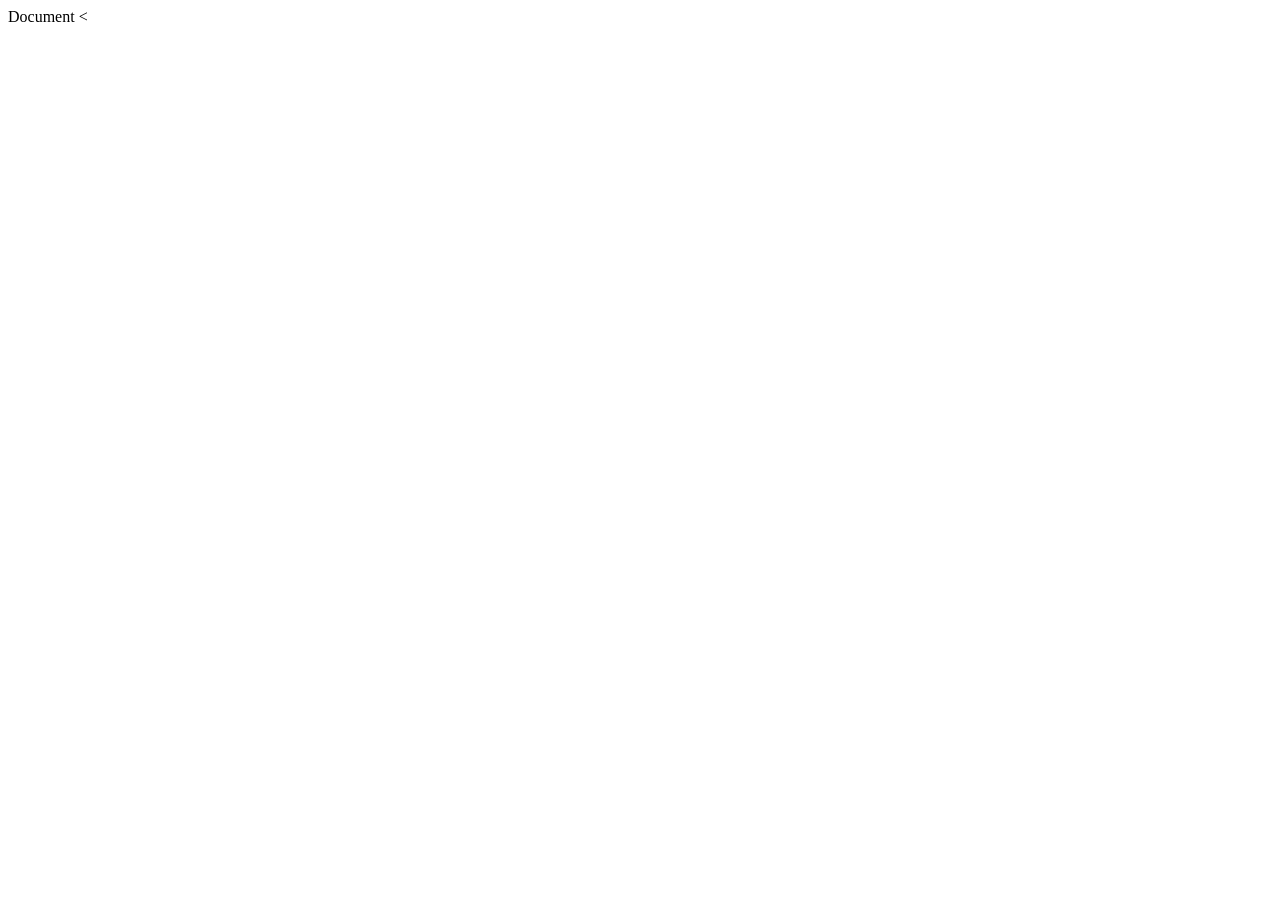
==== tableau.html/index.html @ d437b8ad "first commit" ====
<!DOCTYPE html>
<html lang="en">
<head>
    <meta charset="UTF-8">
    <meta name height
    <title>Document <
    <style>
        body{  hyphens hanging-punctuation
         ba   hyphenate-character
              hyphenate-limit-chars
              line-height
         }

A.{

}
    </style>
    
        
    </body>
        
    </body>
</head>
<body>
    
</body>
</html>
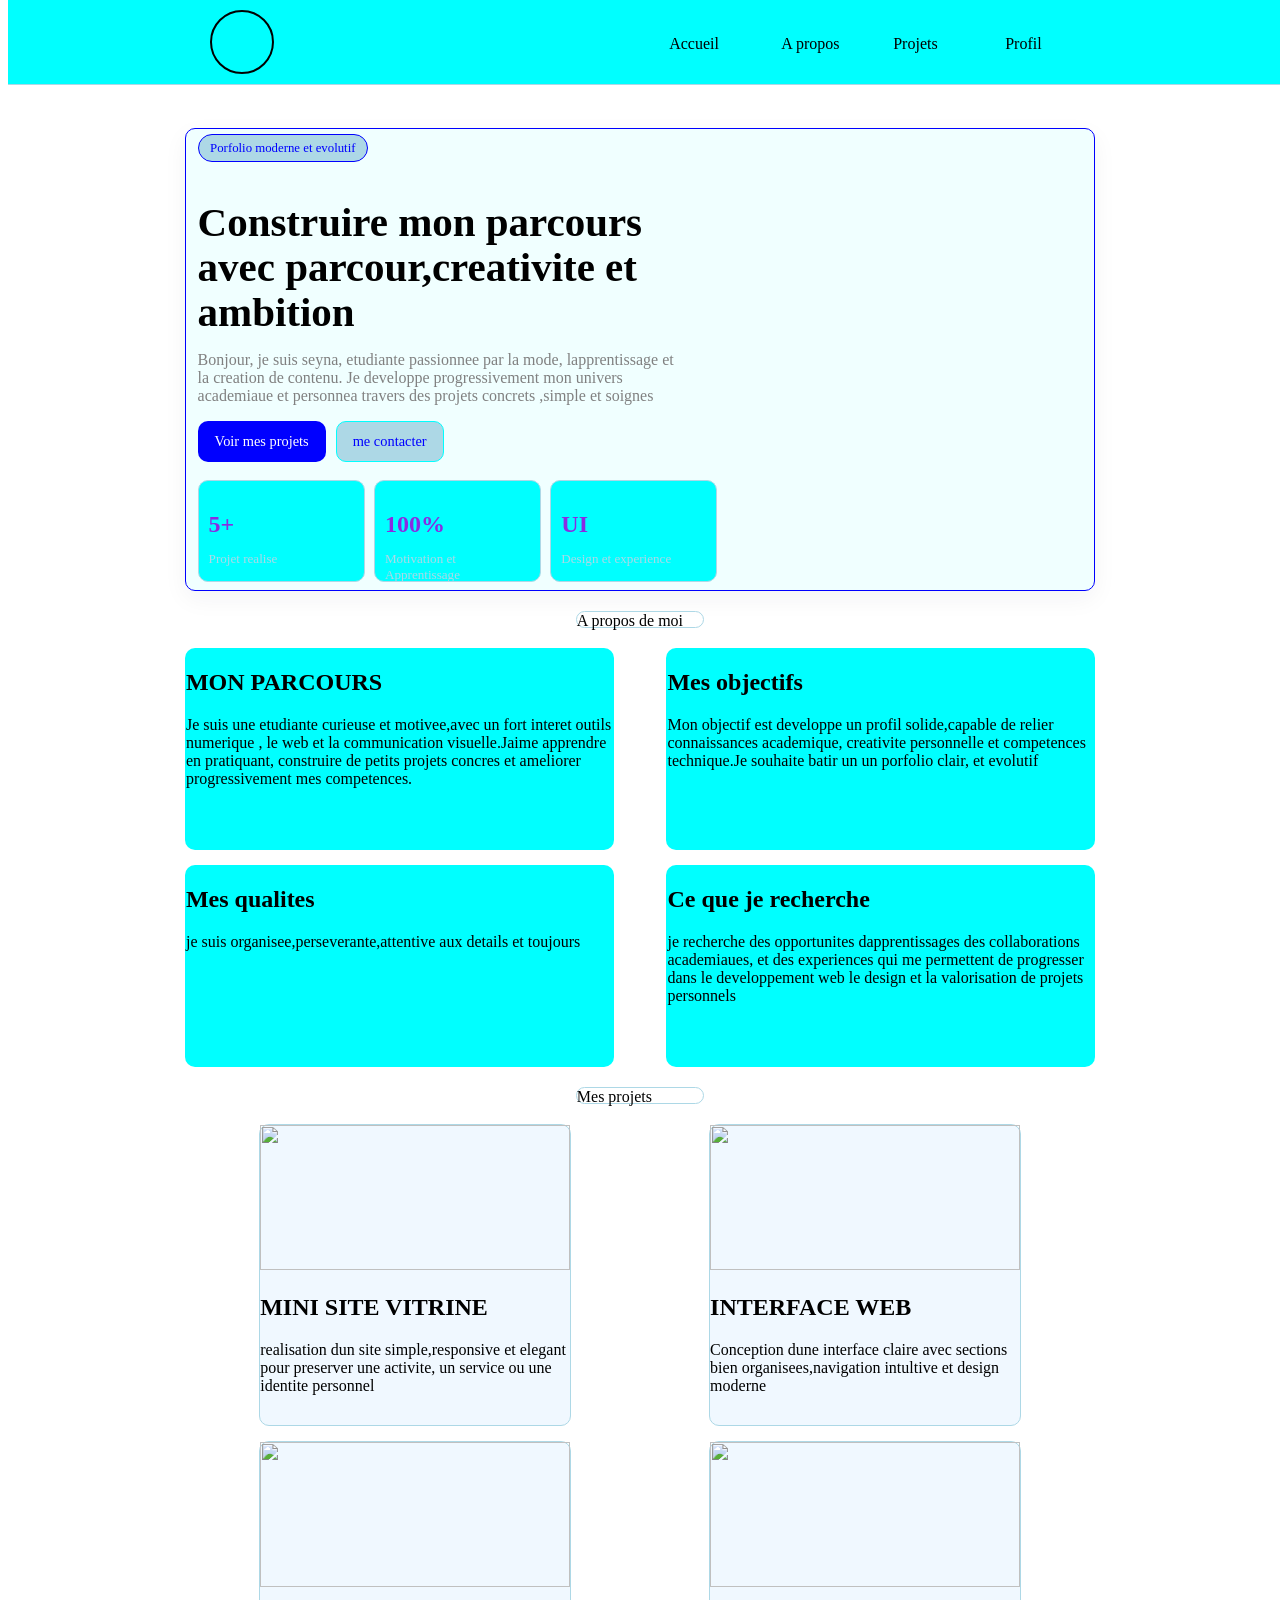
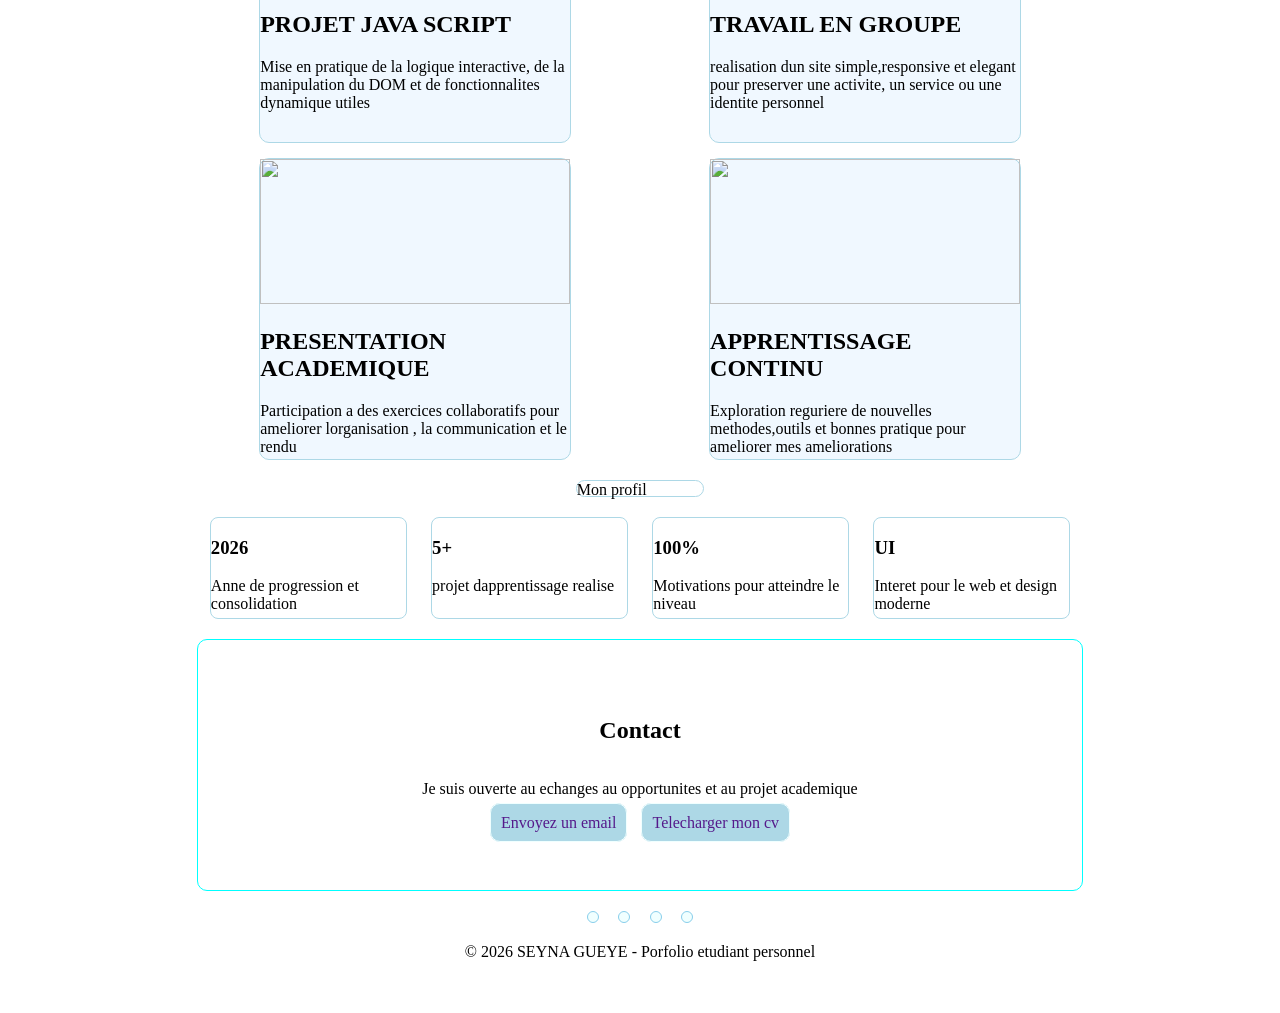
==== commit 083aa29f: "changement" ====
--- a/tableau.html/index.html
+++ b/tableau.html/index.html
@@ -2,26 +2,392 @@
 <html lang="en">
 <head>
     <meta charset="UTF-8">
-    <meta name height
-    <title>Document <
+    <meta name="viewport" content="width=device-width, initial-scale=1.0">
+    <title>Document</title>
     <style>
-        body{  hyphens hanging-punctuation
-         ba   hyphenate-character
-              hyphenate-limit-chars
-              line-height
-         }
-
-A.{
-
-}
+        .menu{
+           border-bottom: 1px solid lightblue; 
+           display: flex;
+           justify-content: space-around;
+           padding: 10px;
+           position: fixed;
+           width: 100%;
+           top: 0;
+           background-color: aqua;
+        }
+        body{
+            padding-top: 100px;
+        }
+        .logo{
+            height: 60px;
+            width: 60px;
+            border: 2px solid black;
+            border-radius: 50%;
+        }
+        .menu1{
+            width: 35%;
+            display: flex;
+            justify-content: space-around;
+            align-items: center;
+        }
+        .menu2{
+            height: 15px;
+            width: 20%;
+            border: 2px solid transparent;
+            border-radius: 10px;
+        }
+        .rectangle1{
+            height: 450px;
+            width: 70%;
+            border: 1px solid transparent;
+            border-radius: 10px;
+            margin: 20px auto;
+        }
+        .rectangle2{
+            height: 15px;
+            width: 10%;
+            border: 1px solid lightblue;
+            border-radius: 10px;
+            margin: 0 auto;
+        }
+        .rectangle4{
+            display: flex;
+            flex-wrap: wrap;
+            justify-content: space-around;
+            gap: 15px;
+            width: 75%;
+            margin: 20px auto;
+        }
+        .rectangle3{
+            height: 200px;
+            width: 45%;
+            border: 1px solid transparent;
+            border-radius: 10px;
+            background-color: aqua;
+        }
+        .rectangle6{
+            display: flex;
+            flex-wrap: wrap;
+            justify-content: space-around;
+            gap: 15px;
+            width: 70%;
+            margin: 20px auto;
+        }
+        .rectangle7{
+            height: 300px;
+            width: 35%;
+            border: 1px solid lightblue;
+            border-radius: 10px;
+            background-color: aliceblue;
+        }
+        .rectangle7 img{
+          height: 145px;
+          object-fit:fill ;
+          width: 100%;
+        }
+        .rectangle8{
+            display: flex;
+            justify-content: space-around;
+            width: 70%;
+            margin: 20px auto;
+        }
+        .rectangle9{
+            height: 100px;
+            width: 22%;
+            border: 1px solid lightblue;
+            border-radius: 8px;
+        }
+        .rectangle10{
+            height: 250px;
+            width: 70%;
+            border: 1px solid aqua;
+            border-radius: 10px;
+            margin: 20px auto;
+            display: flex;
+            flex-direction: column;
+            justify-content: center;
+            align-items: center;
+        }
+        .rectangle10 a{
+            background-color: lightblue;
+            border: 1px solid azure;
+            border-radius: 10px;
+            padding: 10px;
+            margin: 5px;
+            text-decoration: none;
+        }
+
+
+        .cercle{
+            width: 10%;
+            justify-content: space-around;
+            display: flex;
+            margin: 0 auto;
+        }
+        .cercle1{
+            height: 10px;
+            width: 10px;
+            border: 1px solid skyblue;
+            border-radius: 50%;
+            background-color: azure;
+        }
+        .footer{
+            height: 50px;
+            width: 70%;
+            display: flex;
+            border-radius: 8px;
+            margin: 20px auto;
+            flex-direction: row;
+            justify-content: center;
+        }
+        .rectangle1{
+display: grid;
+grid-template-columns: 1.25fr 0.95fr ;
+gap: 24px;
+background-color: azure;
+border: 1px solid blue;
+border-radius: 10px;
+padding: 0.34rem 0.72rem;
+box-shadow:0 8px 24px rgba(26,39,64, 0.05) ;
+}
+.titresection{
+    display: inline-block;
+    font-size: 0.8rem;
+    color: blue;
+    background: lightblue;
+    border: 1px solid blue;
+    border-radius: 999px;
+    padding: 0.34rem 0.72rem;
+    margin-bottom: 10px;
+}
+.rectangle1 h1{
+font-size: clamp(1.8rem,3.2vw, 3rem );
+line-height:1.1 ;
+margin-bottom: 12px;
+}
+.rectangle1 p{
+   color: grey; 
+   margin-bottom: 16px;
+   max-width: 62ch;
+
+}
+.herovoirmesprojets{
+    display: flex;
+    gap: 10px;
+    flex-wrap: wrap;
+}
+.bouton{
+    border: 1px solid transparent;
+    border-radius: 10px;
+    padding: 0.68rem 1rem;
+    font-size: 0.9rem;
+    text-decoration: none;
+}
+.voir{
+    color: white;
+    background-color: blue;
+}
+.mecontacter{
+    color: blue;
+    background-color: lightblue;
+    border-color: aqua;
+}
+.rectangle200{
+    display: grid;
+    grid-template-columns: repeat(3, minmax(100px,1fr));
+    gap: 40px;
+    margin-top: 18px;
+}
+.rectangle200 div{
+    border: 1px solid lightblue;
+    border-radius: 10px;
+    padding: 10px;
+    background-color: aqua;
+    height: 80px;
+    width: 145px;
+    
+}
+.rectangle200 h2{
+    display: block;
+    color: blueviolet;
+    margin-bottom: 4px;
+}
+.rectangle200 p{
+    color: lightblue;
+    font-size: 0.82rem;
+}
+
     </style>
-    
-        
-    </body>
-        
-    </body>
 </head>
 <body>
+    <div class="menu">
+        <div class="logo">
+            <img src="" alt="">
+        </div>
+        <div class="menu1">
+            <div class="menu2">Accueil</div>
+            <div class="menu2">A propos</div>
+            <div class="menu2">Projets</div>
+            <div class="menu2">Profil</div>
+        </div>
+    </div>
     
+    <div class="rectangle1">
+        <div class="herotext">
+            <div class="titresection">Porfolio moderne et evolutif</div>
+            <h1>Construire mon parcours avec parcour,creativite et ambition</h1>
+            <p>Bonjour, je suis seyna, etudiante passionnee par la mode, lapprentissage et la creation de contenu.
+                Je developpe progressivement mon univers academiaue et personnea travers des projets concrets ,simple
+                et soignes
+            </p>
+            <div class="herovoirmesprojets">
+                <a class="bouton voir" href="#projets">Voir mes projets</a>
+                <a class="bouton mecontacter" href="#contact">me contacter</a>               
+            </div>
+            <div class="rectangle200">
+                <div>
+                    <h2>5+</h2>
+                    <p>Projet realise</p>
+                </div>
+                <div>
+                    <h2>100%</h2>
+                    <p>Motivation et Apprentissage</p>
+                </div>
+                <div>
+                    <h2>UI</h2>
+                    <p>Design et experience</p>
+                </div>
+
+            </div>
+                
+        </div>
+        <div class="hero-image"></div>
+    </div>
+    <div class="rectangle2">A propos de moi</div>
+    <div class="rectangle4">
+        <div class="rectangle3">
+            <h2>MON PARCOURS</h2>
+            <p>Je suis une etudiante curieuse et motivee,avec un fort interet outils numerique 
+            , le web et la communication visuelle.Jaime apprendre en
+            pratiquant, construire de petits projets concres et ameliorer progressivement mes
+            competences.
+            </p>
+        </div>
+        <div class="rectangle3">
+ <h2>Mes objectifs</h2>
+            <p> Mon objectif est developpe un profil solide,capable  de relier
+                connaissances academique, creativite personnelle et competences technique.Je souhaite
+                batir un un porfolio clair, et evolutif
+            </p>
+        </div>
+        
+        <div class="rectangle3">
+            <h2>Mes qualites</h2>
+            <p>je suis organisee,perseverante,attentive aux details et toujours
+
+            </p>
+        </div>
+        <div class="rectangle3">
+            <h2>Ce que je recherche</h2>
+            <p>je recherche des opportunites dapprentissages des collaborations academiaues,
+                et des experiences qui me permettent de progresser dans le developpement web
+                le design et la valorisation de projets personnels
+                
+            </p>
+        </div>
+    </div>
+    <div class="rectangle2">Mes projets</div>
+    <div class="rectangle6">
+        <div class="rectangle7">
+            <img src=" https://images.unsplash.com/photo-1556740749-887f6717d7e4?auto=format&fit=crop&w=800&q=80">
+            <h2>MINI SITE VITRINE</h2>
+            <p>
+                realisation dun site simple,responsive et elegant pour 
+                preserver une activite, un service ou une identite personnel
+            </p>
+        </div>
+        <div class="rectangle7">
+             <img src="https://images.unsplash.com/photo-1518770660439-4636190af475?auto=format&fit=crop&w=800&q=80">
+            <h2>INTERFACE WEB</h2>
+            <p>
+                Conception dune interface claire avec sections bien organisees,navigation intultive et
+                design moderne
+            </p>
+        </div>
+
+        <div class="rectangle7">
+             <img src="https://images.unsplash.com/photo-1461749280684-dccba630e2f6?auto=format&fit=crop&w=800&q=80">
+            <h2>PROJET JAVA SCRIPT</h2>
+            <p>
+                Mise en pratique de la logique interactive, de la manipulation
+                du DOM et de fonctionnalites dynamique utiles
+            </p>
+        </div>
+        <div class="rectangle7">
+             <img src="https://images.unsplash.com/photo-1522202176988-66273c2fd55f?auto=format&fit=crop&w=800&q=80">
+        
+            <h2>TRAVAIL EN GROUPE</h2>
+            <p>
+                realisation dun site simple,responsive et elegant pour 
+                preserver une activite, un service ou une identite personnel
+            </p>
+        </div>
+        <div class="rectangle7">
+             <img src="https://images.unsplash.com/photo-1521737604893-d14cc237f11d?auto=format&fit=crop&w=800&q=80">
+            <h2>PRESENTATION ACADEMIQUE</h2>
+            <p>
+                Participation a des exercices collaboratifs pour ameliorer lorganisation
+                , la communication et le rendu
+            </p>
+        </div>
+        <div class="rectangle7">
+          <img src="https://images.unsplash.com/photo-1518770660439-4636190af475?auto=format&fit=crop&w=800&q=80">
+            <h2>APPRENTISSAGE CONTINU</h2>
+            <p>
+                Exploration reguriere de nouvelles methodes,outils et bonnes pratique
+                pour ameliorer mes ameliorations
+            </p>
+
+        </div>
+
+    </div>
+    <div class="rectangle2">Mon profil</div>
+    <div class="rectangle8">
+        <div class="rectangle9">
+            <h3>2026</h3>
+            <p>Anne de progression et consolidation</p>
+        </div>
+        <div class="rectangle9">
+            <h3>5+</h3>
+            <p>projet dapprentissage realise</p>
+        </div>
+        <div class="rectangle9">
+            <h3>100%</h3>
+            <p>Motivations pour atteindre le niveau</p>
+        </div>
+        <div class="rectangle9">
+            <h3>UI</h3>
+            <p>Interet pour le web et design moderne</p>
+        </div>
+    </div>
+    <div class="rectangle10">
+        <h2>Contact</h2>
+        <p>
+            Je suis ouverte au echanges au opportunites et au projet academique
+        </p>
+        <div>
+            <a href="">Envoyez un email</a>
+            <a href="">
+                Telecharger mon cv
+            </a>
+        </div>
+    </div>
+    <div class="cercle">
+        <div class="cercle1"></div>
+        <div class="cercle1"></div>
+        <div class="cercle1"></div>
+        <div class="cercle1"></div>
+    </div>
+    <div class="footer">&copy; 2026 SEYNA GUEYE - Porfolio etudiant personnel</div>
 </body>
 </html>
